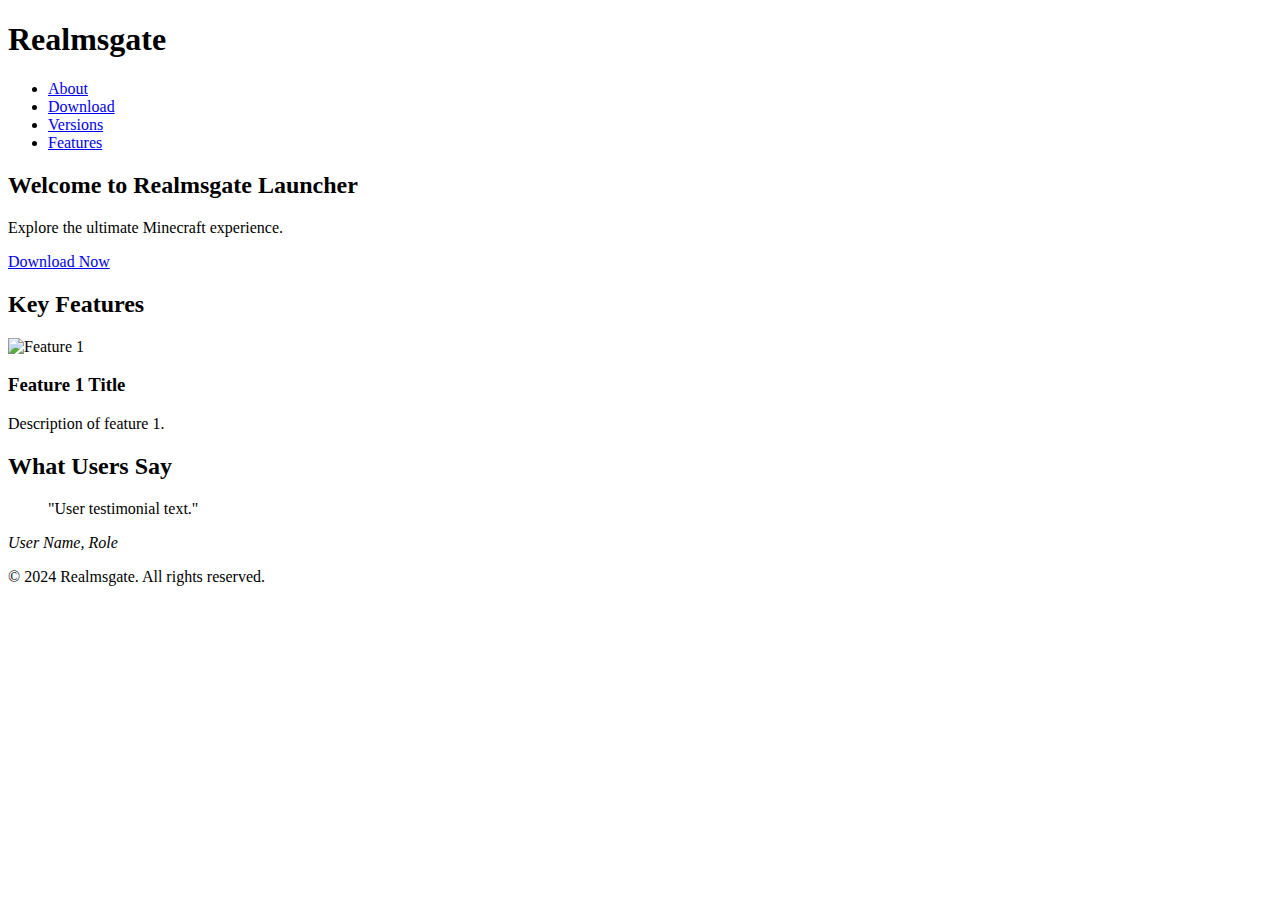
==== index.html @ dcc1c42c "Create index.html" ====
<!DOCTYPE html>
<html lang="en">
<head>
    <meta charset="UTF-8">
    <meta name="viewport" content="width=device-width, initial-scale=1.0">
    <title>Realmsgate Launcher</title>
    <link rel="stylesheet" href="styles.css">
    <!-- Optional: Add JavaScript for animations -->
    <script src="script.js" defer></script>
</head>
<body>
    <!-- Header Section -->
    <header>
        <div class="container">
            <h1 class="logo">Realmsgate</h1>
            <nav>
                <ul>
                    <li><a href="#about">About</a></li>
                    <li><a href="#download">Download</a></li>
                    <li><a href="#versions">Versions</a></li>
                    <li><a href="#features">Features</a></li>
                </ul>
            </nav>
        </div>
    </header>

    <!-- Hero Section -->
    <section class="hero">
        <div class="container">
            <div class="hero-content">
                <h2>Welcome to Realmsgate Launcher</h2>
                <p>Explore the ultimate Minecraft experience.</p>
                <a href="#download" class="cta-btn">Download Now</a>
            </div>
        </div>
    </section>

    <!-- Features Section -->
    <section id="features" class="features">
        <div class="container">
            <h2>Key Features</h2>
            <div class="feature">
                <div class="feature-icon">
                    <!-- Example icon or image -->
                    <img src="feature-icon1.png" alt="Feature 1">
                </div>
                <div class="feature-info">
                    <h3>Feature 1 Title</h3>
                    <p>Description of feature 1.</p>
                </div>
            </div>
            <!-- Repeat for other features -->
        </div>
    </section>

    <!-- Testimonials Section -->
    <section class="testimonials">
        <div class="container">
            <h2>What Users Say</h2>
            <div class="testimonial">
                <blockquote>"User testimonial text."</blockquote>
                <cite>User Name, Role</cite>
            </div>
            <!-- Repeat for other testimonials -->
        </div>
    </section>

    <!-- Footer Section -->
    <footer>
        <div class="container">
            <p>&copy; 2024 Realmsgate. All rights reserved.</p>
        </div>
    </footer>
</body>
</html>
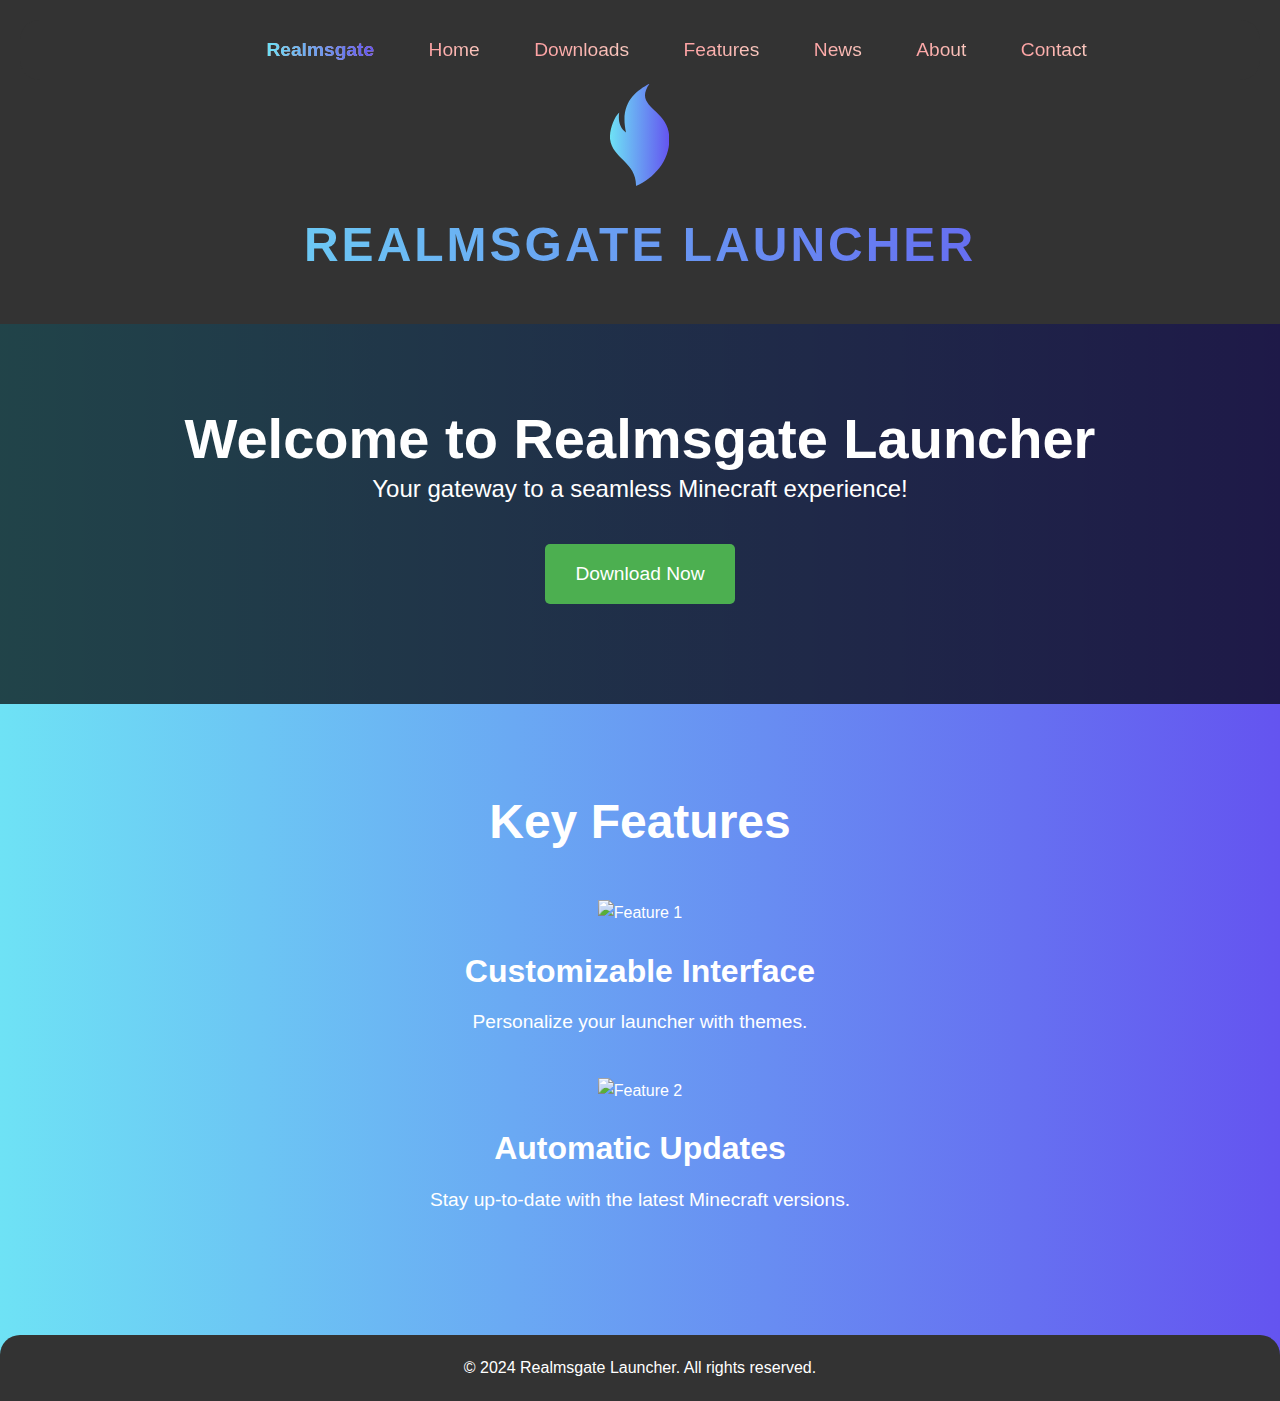
==== commit 0a1eefd4: "Big Update!" ====
--- a/index.html
+++ b/index.html
@@ -4,71 +4,62 @@
     <meta charset="UTF-8">
     <meta name="viewport" content="width=device-width, initial-scale=1.0">
     <title>Realmsgate Launcher</title>
-    <link rel="stylesheet" href="styles.css">
-    <!-- Optional: Add JavaScript for animations -->
-    <script src="script.js" defer></script>
+    <link rel="stylesheet" href="/styles.css">
+    <link rel="stylesheet" href="https://cdnjs.cloudflare.com/ajax/libs/animate.css/4.1.1/animate.min.css">
+    <link rel="icon" href="/favicon.png">
 </head>
 <body>
-    <!-- Header Section -->
     <header>
+        <br>
+        <br>
         <div class="container">
-            <h1 class="logo">Realmsgate</h1>
-            <nav>
-                <ul>
-                    <li><a href="#about">About</a></li>
-                    <li><a href="#download">Download</a></li>
-                    <li><a href="#versions">Versions</a></li>
-                    <li><a href="#features">Features</a></li>
-                </ul>
-            </nav>
+            <svg class="animate__animated animate__fadeInDown" xmlns="http://www.w3.org/2000/svg" version="1.1" xmlns:xlink="http://www.w3.org/1999/xlink" xmlns:svgjs="http://svgjs.dev/svgjs" width="128" height="128" viewBox="0 0 128 128"><g transform="matrix(0.4703196347031963,0,0,0.4703196347031963,33.575309939257885,12.221578124999994)"><svg viewBox="0 0 56 96" data-background-color="#ffffff" preserveAspectRatio="xMidYMid meet" height="219" width="128" xmlns="http://www.w3.org/2000/svg" xmlns:xlink="http://www.w3.org/1999/xlink"><g id="tight-bounds" transform="matrix(1,0,0,1,0.3016079266490692,0.25950000000000273)"><svg viewBox="0 0 55.39678414670186 95.481" height="95.481" width="55.39678414670186"><g><svg viewBox="0 0 55.39678414670186 95.481" height="95.481" width="55.39678414670186"><g><svg viewBox="0 0 55.39678414670186 95.481" height="95.481" width="55.39678414670186"><g id="textblocktransform"><svg viewBox="0 0 55.39678414670186 95.481" height="95.481" width="55.39678414670186" id="textblock"><g><svg viewBox="0 0 55.39678414670186 95.481" height="95.481" width="55.39678414670186"><g><svg viewBox="0 0 55.39678414670186 95.481" height="95.481" width="55.39678414670186"><g><svg xmlns="http://www.w3.org/2000/svg" xmlns:xlink="http://www.w3.org/1999/xlink" version="1.1" x="0" y="0" viewBox="21.679106830508616 1 56.85827385947762 98" enable-background="new 0 0 100 100" xml:space="preserve" height="95.481" width="55.39678414670186" class="icon-icon-0" data-fill-palette-color="accent" id="icon-0"></svg></g></svg></g></svg></g></svg></g></svg></g><g></g></svg></g><defs></defs><mask id="15257593-2dcc-461c-8daf-f7580044f451"><g id="SvgjsG4476"><svg viewBox="0 0 55.39678414670186 95.481" height="95.481" width="55.39678414670186"><g><svg viewBox="0 0 55.39678414670186 95.481" height="95.481" width="55.39678414670186"><g><svg viewBox="0 0 55.39678414670186 95.481" height="95.481" width="55.39678414670186"><g id="SvgjsG4475"><svg viewBox="0 0 55.39678414670186 95.481" height="95.481" width="55.39678414670186" id="SvgjsSvg4474"><g><svg viewBox="0 0 55.39678414670186 95.481" height="95.481" width="55.39678414670186"><g><svg viewBox="0 0 55.39678414670186 95.481" height="95.481" width="55.39678414670186"><g><svg xmlns="http://www.w3.org/2000/svg" xmlns:xlink="http://www.w3.org/1999/xlink" version="1.1" x="0" y="0" viewBox="21.679106830508616 1 56.85827385947762 98" enable-background="new 0 0 100 100" xml:space="preserve" height="95.481" width="55.39678414670186" class="icon-icon-0" data-fill-palette-color="accent" id="SvgjsSvg4473"><g fill="white"><path fill-rule="evenodd" clip-rule="evenodd" d="M30.545 28.822C29.38 36.039 30.875 43.672 37.045 47.863 30.758 19.81 45.756 8.664 59.646 1 43.466 24.046 76.542 24.644 78.423 51.13 80.028 73.71 64.507 91.317 46.639 99 46.845 76.175 24.089 73.067 21.801 54.397 20.905 47.094 25.062 33.766 30.545 28.822" fill="white"></path></g></svg></g></svg></g></svg></g></svg></g></svg></g><g></g></svg></g><defs><mask></mask></defs></svg><rect width="55.39678414670186" height="95.481" fill="black" stroke="none" visibility="hidden"></rect></g></mask><linearGradient x1="0" x2="1" y1="0.578" y2="0.595" id="71671d6d-35a2-4cb9-b325-8cdc6db660d4"><stop stop-color="#6ee2f5" offset="0"></stop><stop stop-color="#6454f0" offset="1"></stop></linearGradient><rect width="55.39678414670186" height="95.481" fill="url(#71671d6d-35a2-4cb9-b325-8cdc6db660d4)" mask="url(#15257593-2dcc-461c-8daf-f7580044f451)" data-fill-palette-color="accent"></rect></svg><rect width="55.39678414670186" height="95.481" fill="none" stroke="none" visibility="hidden"></rect></g></svg></g></svg>
+            <h1 class="animate__animated animate__fadeInDown">Realmsgate Launcher</h1>
         </div>
     </header>
 
-    <!-- Hero Section -->
+    <nav>
+        <ul>
+            <li></li>
+            <li></li>
+            <li></li>
+            <li><a href="/" class="animate__animated animate__fadeInDown"><b>Realmsgate</b></a></li>
+            <li><a href="/" class="animate__animated animate__fadeInDown">Home</a></li>
+            <li><a href="/download/" class="animate__animated animate__fadeInDown">Downloads</a></li>
+            <li><a href="/features/" class="animate__animated animate__fadeInDown">Features</a></li>
+            <li><a href="/news/" class="animate__animated animate__fadeInDown">News</a></li>
+            <li><a href="/about/" class="animate__animated animate__fadeInDown">About</a></li>
+            <li><a href="/contact/" class="animate__animated animate__fadeInDown">Contact</a></li>
+        </ul>
+    </nav>
+
     <section class="hero">
         <div class="container">
-            <div class="hero-content">
-                <h2>Welcome to Realmsgate Launcher</h2>
-                <p>Explore the ultimate Minecraft experience.</p>
-                <a href="#download" class="cta-btn">Download Now</a>
+            <h2 class="animate__animated animate__fadeInUp">Welcome to Realmsgate Launcher</h2>
+            <p class="animate__animated animate__fadeInUp">Your gateway to a seamless Minecraft experience!</p>
+            <a href="#" class="btn animate__animated animate__fadeInUp">Download Now</a>
+        </div>
+    </section>
+
+    <section class="features">
+        <div class="container">
+            <h2 class="animate__animated animate__fadeIn">Key Features</h2>
+            <div class="feature-item">
+                <img src="feature1.png" alt="Feature 1">
+                <h3>Customizable Interface</h3>
+                <p>Personalize your launcher with themes.</p>
+            </div>
+            <div class="feature-item">
+                <img src="feature2.png" alt="Feature 2">
+                <h3>Automatic Updates</h3>
+                <p>Stay up-to-date with the latest Minecraft versions.</p>
             </div>
         </div>
     </section>
 
-    <!-- Features Section -->
-    <section id="features" class="features">
-        <div class="container">
-            <h2>Key Features</h2>
-            <div class="feature">
-                <div class="feature-icon">
-                    <!-- Example icon or image -->
-                    <img src="feature-icon1.png" alt="Feature 1">
-                </div>
-                <div class="feature-info">
-                    <h3>Feature 1 Title</h3>
-                    <p>Description of feature 1.</p>
-                </div>
-            </div>
-            <!-- Repeat for other features -->
-        </div>
-    </section>
-
-    <!-- Testimonials Section -->
-    <section class="testimonials">
-        <div class="container">
-            <h2>What Users Say</h2>
-            <div class="testimonial">
-                <blockquote>"User testimonial text."</blockquote>
-                <cite>User Name, Role</cite>
-            </div>
-            <!-- Repeat for other testimonials -->
-        </div>
-    </section>
-
-    <!-- Footer Section -->
     <footer>
         <div class="container">
-            <p>&copy; 2024 Realmsgate. All rights reserved.</p>
+            <p>&copy; 2024 Realmsgate Launcher. All rights reserved.</p>
         </div>
     </footer>
 </body>
--- a/styles.css
+++ b/styles.css
@@ -0,0 +1,218 @@
+/* Reset CSS */
+* {
+    margin: 0;
+    padding: 0;
+    box-sizing: border-box;
+}
+
+/* Global Styles */
+body {
+    font-family: 'Segoe UI', Tahoma, Geneva, Verdana, sans-serif;
+    line-height: 1.6;
+    background-color: #0f0f0f;
+    color: #fff;
+}
+
+.container {
+    max-width: 1100px;
+    margin: 0 auto;
+    padding: 0 20px;
+}
+
+header {
+    background-color: #333;
+    padding: 20px 0;
+    text-align: center;
+}
+
+header h1 {
+    display: flex;
+    align-items: center;
+    justify-content: center;
+    font-size: 3rem;
+    font-weight: 700;
+    text-transform: uppercase;
+    letter-spacing: 3px;
+    margin-bottom: 20px;
+    background: linear-gradient(to right, #6ee2f5, #6454f0);
+    -webkit-background-clip: text;
+    background-clip: text;
+    -webkit-text-fill-color: transparent;
+}
+
+header h1 svg {
+    height: 80px; /* Adjust SVG size as needed */
+    margin-right: 10px; /* Space between SVG and text */
+    fill: currentColor; /* Ensure SVG color inherits from text color */
+}
+
+nav ul li a b {
+    background: linear-gradient(to right, #6ee2f5, #6454f0);
+    -webkit-background-clip: text;
+    background-clip: text;
+    -webkit-text-fill-color: transparent;
+    transition: font-size 0.3s ease-in-out, font-weight 0.3s ease-in-out;
+}
+
+nav ul li a b:hover {
+    font-size: 1.5em;
+    font-weight: 700;
+}
+
+nav ul li a {
+    background: linear-gradient(to right, #ff9a9e, #fad0c4);
+    -webkit-background-clip: text;
+    background-clip: text;
+    -webkit-text-fill-color: transparent;
+    transition: font-size 0.3s ease-in-out, font-weight 0.3s ease-in-out;
+}
+
+nav ul li a:hover {
+    font-size: 1.5em;
+    font-weight: 700;
+}
+
+nav {
+    align-content: center;
+    height: 60px;
+    background-color: #333333a9;
+    border-radius: 20px;
+    position: fixed;
+    top: 20px;
+    right: 20px;
+    left: 20px;
+    z-index: 100;
+}
+
+nav ul {
+    list-style-type: none;
+    padding: 0;
+    margin: 0;
+    text-align: center;
+}
+
+nav ul li {
+    display: inline-block;
+    margin-right: 20px;
+}
+
+nav ul li:last-child {
+    margin-right: 0; /* Remove margin-right for the last li to prevent extra space */
+}
+
+nav ul li a {
+    color: #fff;
+    text-decoration: none;
+    font-size: 1.2rem;
+    padding: 10px 15px; /* Adjust padding as needed */
+    display: inline-block;
+    position: relative; /* Ensure proper positioning of the SVG icon */
+}
+
+nav ul li a svg {
+    position: absolute;
+    top: 50%;
+    transform: translateY(-50%);
+    left: calc(100% + 5px); /* Adjust distance from text */
+    height: 20px; /* Adjust SVG icon size as needed */
+    fill: currentColor; /* Ensure SVG color inherits from text color */
+}
+
+.hero {
+    background-image: linear-gradient(rgba(0, 0, 0, 0.7), rgba(0, 0, 0, 0.7)), url('hero-bg.jpg');
+    background-size: cover;
+    background-position: center;
+    color: #fff;
+    text-align: center;
+    padding: 100px 0;
+    line-height: 30px;
+}
+
+body {
+    background: linear-gradient(to right, #6ee2f5, #6454f0);
+    left: 0;
+    right: 0;
+    -webkit-user-select: none;
+    user-select: none;
+}
+
+.hero h2,
+.hero p,
+.btn,
+.features h2,
+.feature-item,
+.feature-item img,
+.feature-item h3,
+.feature-item p,
+footer {
+    animation-duration: 1.5s;
+}
+
+.hero h2 {
+    font-size: 3.5rem;
+    font-weight: 700;
+    margin-bottom: 20px;
+}
+
+.hero p {
+    font-size: 1.5rem;
+    margin-bottom: 40px;
+}
+
+.btn {
+    display: inline-block;
+    background-color: #4CAF50;
+    color: #fff;
+    padding: 15px 30px;
+    text-decoration: none;
+    border-radius: 5px;
+    font-size: 1.2rem;
+    transition: background-color 0.3s;
+}
+
+.btn:hover {
+    background-color: #45a049;
+}
+
+.features {
+    padding: 80px 0;
+    text-align: center;
+}
+
+.features h2 {
+    font-size: 3rem;
+    font-weight: 700;
+    margin-bottom: 40px;
+}
+
+.feature-item {
+    margin-bottom: 40px;
+}
+
+.feature-item img {
+    width: 150px;
+    height: 150px;
+    margin-bottom: 20px;
+}
+
+.feature-item h3 {
+    font-size: 2rem;
+    font-weight: 600;
+    margin-bottom: 10px;
+}
+
+.feature-item p {
+    font-size: 1.2rem;
+}
+
+footer {
+    border-top-left-radius: 20px;
+    border-top-right-radius: 20px;
+    background-color: #333;
+    color: #fff;
+    text-align: center;
+    padding: 20px 0;
+    width: 100%;
+    bottom: 0;
+    left: 0;
+}
